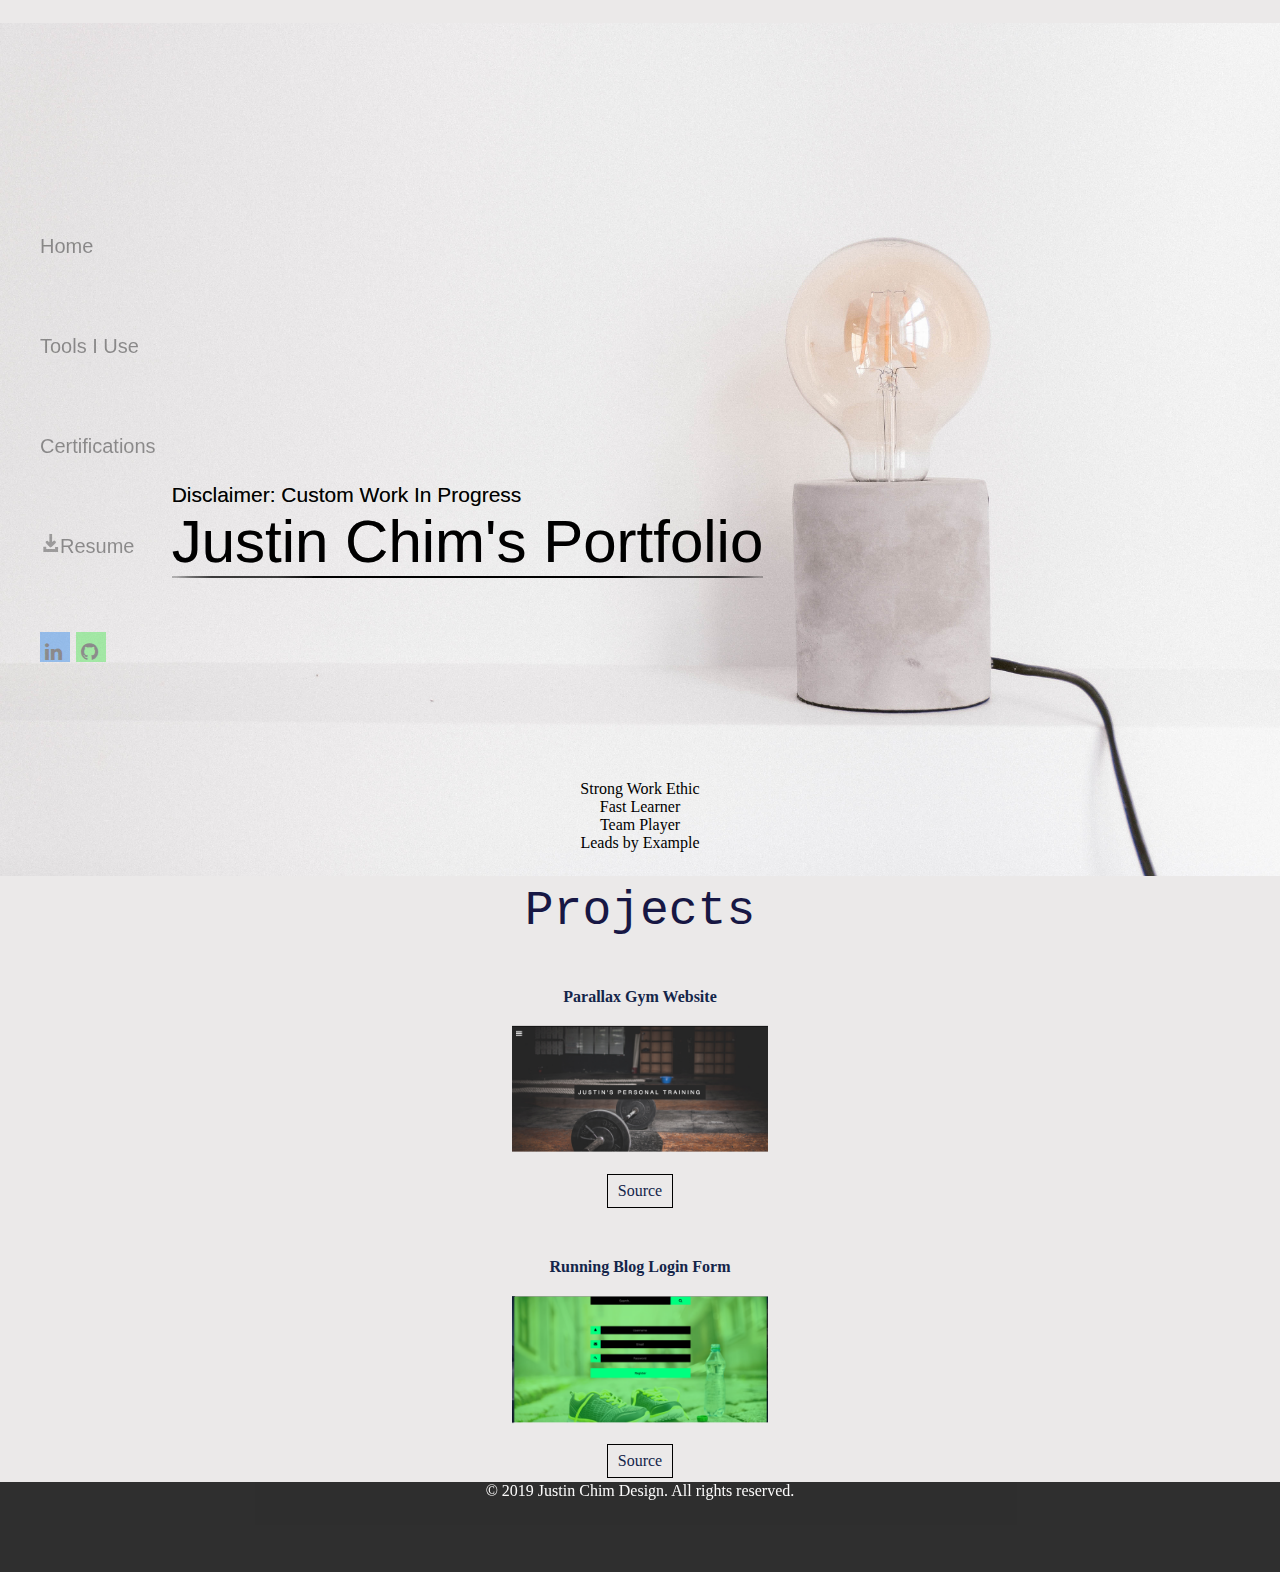
==== index.html @ cca6682b "button change to only source" ====
<!DOCTYPE html>
<html lang="en">
<head>
    <meta charset="UTF-8">
    <meta name="viewport" content="width=device-width, initial-scale=1.0">
    <meta http-equiv="X-UA-Compatible" content="ie=edge">
    <meta name="description" content="Web Developer Portfolio">
    <meta name="keywords" content="HTML,CSS,XML,JavaScript,Web Developer,Justin,Chim,Portfolio">
    <meta name="author" content="Justin Chim">
    <link rel="stylesheet" href="style.css">
    <!-- Font Awesome -->
<link rel="stylesheet" href="https://cdnjs.cloudflare.com/ajax/libs/font-awesome/4.7.0/css/font-awesome.min.css">
    <title>Justin Chim</title>
</head>
<body>
    <div class="main-nav">
      <ul>
         <li><a href="index.html">Home</a></li>
         <li><a href="Tools.html">Tools I Use</a></li>
         <li><a href="Cert.html">Certifications</a></li>
          <li id="resume"><a download href="/justinchim.github.io/JustinChimWebResume.docx">
             <svg id="dl"
             width="20px" height="30px" viewBox="40 -60 110.000000 230.000000">
             <metadata>
            Created by Justin Chim
            </metadata>
            <g transform="translate(0.000000,200.000000) scale(0.100000,-0.100000)"
            fill="#000000">
            <path d="M960 1338 l0 -363 -103 103 c-56 56 -109 102 -117 102 -17 0 -70 -49
            -70 -64 0 -21 314 -326 335 -326 13 0 81 61 183 163 89 89 162 165 162 169 0
            15 -63 78 -78 78 -9 0 -63 -46 -119 -102 l-103 -103 0 353 0 352 -45 0 -45 0
            0 -362z" stroke="#000" stroke-width="120" opacity="0.8"/>
            <path d="M500 575 l0 -135 505 0 505 0 0 130 0 130 -55 0 -55 0 0 -75 0 -75
            -400 0 -400 0 0 80 0 80 -50 0 -50 0 0 -135z" stroke="#000" stroke-width="120" opacity="0.8"/>
            </g>
            </svg>Resume</a></li>
            <li class="icons"><!-- Font Awesome Social Media Icons -->
              <a href="https://www.linkedin.com/in/justin-chim-00366783/" target="_blank" class="fa fa-linkedin"></a>
              <a href="https://github.com/justinchim/" target="_blank" class="fa fa-github"></a>
            </li>
       </ul>
     </div>
      <div class="animated">
            <span>Justin Chim's Portfolio</span>
          </div>
        <div id="cert" class="text2">
        <article>
          <ul>
              <li>Strong Work Ethic</li>
              <li>Fast Learner</li>
              <li>Team Player</li>
              <li>Leads by Example</li>
          </ul>
          </article>
        </div>
        <article>
        <div id="projects">
            <h1>Projects</h1>
            <h4>Parallax Gym Website</h4>
          <a href="../html/parallax.html"><img src="ss1.png" height="20%" width="20%"></a>
          <div class="button"><a href="#">Source</a></div>
          <h4>Running Blog Login Form</h4>
          <a href="../html/login.html"><img src="login.png" height="20%" width="20%"></a>
          <div class="button"><a href="#">Source</a></div>
        </div>
      </article>
    <nav class="navbar">
            <span class="open-slide">
              <a href="#" onclick="openSlideMenu()">
                <svg width="30" height="30">
                    <path d="M0,1 30,1" stroke="#000" stroke-width="2"/>
                    <path d="M0,7 30,7" stroke="#000" stroke-width="2"/>
                    <path d="M0,14 30,14" stroke="#000" stroke-width="2"/>
                    <path d="M0,21 30,21" stroke="#000" stroke-width="2"/>
                </svg>
              </a>
            </span>
              <ul>
            <li id="icons"><!-- Font Awesome Social Media Icons -->
              <a href="https://www.linkedin.com/in/justin-chim-00366783/" target="_blank" class="fa fa-linkedin"></a>
              <a href="https://github.com/justinchim/" target="_blank" class="fa fa-github"></a>
       <!--       <a href="https://www.udemy.com/user/justin-chim/" target="_blank" class="fa fa-udemy"></a> -->
            </li>
            </ul>
      </nav>
          <div id="side-menu" class="side-nav">
            <a href="#" class="btn-close" onclick="closeSlideMenu()">&times;</a>
            <li><a href="#">Home</a></li>
            <li id="resume"><a download href="/justinchim.github.io/JustinChimWebResume.docx">
                <svg id="dl"
                width="20px" height="30px" viewBox="40 -60 110.000000 230.000000">
               <metadata>
               Created by Justin Chim
               </metadata>
               <g transform="translate(0.000000,200.000000) scale(0.100000,-0.100000)"
               fill="#000000">
               <path d="M960 1338 l0 -363 -103 103 c-56 56 -109 102 -117 102 -17 0 -70 -49
               -70 -64 0 -21 314 -326 335 -326 13 0 81 61 183 163 89 89 162 165 162 169 0
               15 -63 78 -78 78 -9 0 -63 -46 -119 -102 l-103 -103 0 353 0 352 -45 0 -45 0
               0 -362z" stroke="#fff" stroke-width="120" opacity="0.8"/>
               <path d="M500 575 l0 -135 505 0 505 0 0 130 0 130 -55 0 -55 0 0 -75 0 -75
               -400 0 -400 0 0 80 0 80 -50 0 -50 0 0 -135z" stroke="#fff" stroke-width="120" opacity="0.8"/>
               </g>
              </svg>
              Resume</a></li>
          </div>
        
          <script>
            function openSlideMenu(){
              document.getElementById('side-menu').style.width = '100%';
              document.getElementById('main').style.marginLeft = '250px';
            }
        
            function closeSlideMenu(){
              document.getElementById('side-menu').style.width = '0';
              document.getElementById('main').style.marginLeft = '0';
            }
          </script>
    <footer class="footer">&copy; 2019 Justin Chim Design. All rights reserved.</footer>
</body>
</html>
---- style.css ----
/* Animations */
.animated{
  font-family: Helvetica;
  display:flex;
  justify-content: center;
  align-items: center;
  flex-direction: row;
  font-size: 375%;
  height: 500px;
  margin: 280px 345px 0 0;
  position: relative;
  animation: ex 3s,moveBg 5s linear infinite;
  -webkit-animation: ex 3s,moveBg 5s linear infinite;
  animation-iteration-count: 1;
  background: url(lightning.jpg) no-repeat 80%;
  background-clip:text;
  -webkit-background-clip: text;
  color:#000;
  }

  @keyframes moveBg {
    0%{
      color:transparent;
      background-position: 0% 50%;
    }
    50%{
      color:transparent;
      background-position: 100% 50%;
    }
    100%{
      color:transparent;
      background-position: 0% 60%;
    }
  }
  @keyframes ex {
  0%{
  opacity:0;
  left:-200px;
  }
  100%{
  left:0px;
  }
}


.animated span::before{
  content:"Disclaimer: Custom Work In Progress";
  font-size: 35%;
  display:block;
}

.animated span::after{
  content:"";
  background-color:#000;
  width:100%;
  height:2px;
  display:block;
  border-radius: 40%;
}



/*** Global ***/

body{
margin:0;
padding:0;
background: /*linear-gradient(
    rgba(0, 0, 0, 0.3),
    rgba(0, 0, 0, 0.3)
  ), */ url(Banner.jpg) no-repeat;
background-size:100%;
height:100vh;
width:100%;
position: relative;
background-attachment:fixed;
background-position: center;
background-color: #ebe9e9;
max-height: 100vh;
}

#projects h4, a{
  margin:50px 0 0 0;
  color: rgb(20, 37, 73);
}

#projects h1{
  text-align: center;
  font-size: 3em;
}

.button a{
  border: solid black 1px;
  height: 2em;
  width: 4em;
  text-decoration: none;
  display:flex;
  justify-content: center;
  align-items: center;
  margin: 4px auto;
  font-size: 1em;
}
.button a:hover{
  background: #000;
  color: #fff;
  transition: 0.5s;
}


.strike {
  text-decoration: line-through;
}

/*** Nav ***/

.text{
color:rgba(11, 23, 131, 0.651);
text-align: center;
width:100%;
}

.text h1 {
  margin:0;
  padding:0;
}

.navbar{
  position:fixed;
  top:0;
  margin:0;
  padding:10px;
  width: 20%;
  height: 20%;
  }
  
.navbar a{
  color:#f2f2f2;
  text-align:center;
  padding:14px 16px;
  text-decoration:none;
  font-size:17px;
  }
  
.navbar ul{
  margin:8px 0 0 0;
  list-style:none;
  }
  
.side-nav{
  height:100%;
  width:0;
  position:fixed;
  z-index:1;
  top:0;
  left:0;
  background-color:#111;
  opacity:0.9;
  overflow-x:hidden;
  padding-top:60px;
  transition:0.5s;
}
  
  
article img{
  margin:0 auto;
  }
  article{
    text-align: center;
  }
  article h1{
    font-family: "Courier New";
    font-size: 2em;
    color: rgb(23, 23, 68);
    font-weight: normal;
  }
  article ul{
    list-style-type: none;
    margin:0;
    padding:0;
  }

  .side-nav a{
    padding:10px 10px 10px 30px;
    text-decoration:none;
    font-size:22px;
    color:#ccc;
    display:block;
    transition:0.3s;
  }
  .side-nav a:hover{
    color:#fff;
  }
  .side-nav .btn-close{
    position:absolute;
    top:0;
    right:22px;
    font-size:36px;
    margin-left:50px;
  }

  .main-nav {
    top:20vh;
    position:fixed;
    z-index: 1;
  }

  #dl{
    background-repeat: no-repeat;
  }

 .main-nav li{
    list-style-type: none;
    line-height: 5;
    font-size: 20px;
    font-family: Helvetica;
  }
.main-nav a{
    text-decoration: none;
    color:#000;
    opacity:0.4;
}
  .main-nav a:hover{
    color:#909090;
    transition: 200ms;
    transition-timing-function: ease-in-out;
    -webkit-transition: 200ms;
    -webkit-transition-timing-function: ease-in-out;

  }
  .main-nav a:active{
    color:#fff;
  }
  
  .text2 h1{
    margin:0;
  }

  /*** Font Awesome ***/

  /* Style all font awesome icons */
.fa {
  width: 20px;
  height: 10px;
  text-decoration: none;
  margin-top: 36px;
}

/* Add a hover effect if you want */
.fa:hover {
  opacity: 0.7;
}

.fa-linkedin {
  background: rgb(24, 122, 235);
  color: white;
  padding:10px 5px;
}

.fa-github {
  background: #37e640;
  color: white;
  padding:10px 5px;
}

/*** Footer ***/
.footer{
  width:100%;
  height:10%;
  bottom:0;
  background:#000;
  color:#fff;
  opacity:0.8;
  overflow: hidden;
  text-align: center;
  }


  @media(max-width:900px){
    #projects{
      margin-top:50vh;
    }

    #projects .text2{
      margin:0;
    }

    .animated{
      font-family: Helvetica;
      display:flex;
      justify-content: center;
      align-items: center;
      flex-direction: row;
      font-size: 43px;
      margin: 205px 250px 0 0;
      position: relative;
      animation: ex 3s,moveBg 5s linear infinite;
      -webkit-animation: ex 3s,moveBg 5s linear infinite;
    }

    #icons{
      top:5vh;
      position:fixed;
      z-index: 1;
      left:0;
      opacity: 0.6;
    }

    .fa {
      width: 20px;
      height: 10px;
      text-decoration: none;
      margin-top: 36px;
    }

    #icons:hover{
      opacity: 1;
    }
    .ex{
      font-size: 22px;
      height: 400px;
       }
  }

  @media(max-width:936px){
    .animated{
      font-family: Helvetica;
      display:flex;
      justify-content: center;
      align-items: center;
      flex-direction: row;
      font-size: 44px;
      margin: 330px 200px 0 0;
      position: relative;
      animation: ex 3s,moveBg 5s linear infinite;
      -webkit-animation: ex 3s,moveBg 5s linear infinite;
    }
  }

  @media(max-width:768px){
    .animated{
      font-family: Helvetica;
      display:flex;
      justify-content: center;
      align-items: center;
      flex-direction: row;
      font-size: 34px;
      margin: 300px 150px 0 0;
      position: relative;
      animation: ex 3s,moveBg 5s linear infinite;
      -webkit-animation: ex 3s,moveBg 5s linear infinite;
    }
  }

  @media(max-width:630px){
    .animated{
      font-family: Helvetica;
      display:flex;
      justify-content: center;
      align-items: center;
      flex-direction: row;
      font-size: 26px;
      margin: 270px 95px 0 0;
      position: relative;
      animation: ex 3s,moveBg 5s linear infinite;
      -webkit-animation: ex 3s,moveBg 5s linear infinite;
    }
  }

  @media(max-width:580px){
    .animated{
      font-family: Helvetica;
      display:flex;
      justify-content: center;
      align-items: center;
      flex-direction: row;
      font-size: 24px;
      margin: 275px 80px 0 0;
      position: relative;
      animation: ex 3s,moveBg 5s linear infinite;
      -webkit-animation: ex 3s,moveBg 5s linear infinite;
    }
  }

  @media(max-width:560px){
    .animated{
      font-family: Helvetica;
      display:flex;
      justify-content: center;
      align-items: center;
      flex-direction: row;
      font-size: 24px;
      margin: 275px 100px 0 0;
      position: relative;
      animation: ex 3s,moveBg 5s linear infinite;
      -webkit-animation: ex 3s,moveBg 5s linear infinite;
    }
  }

  @media(max-width:470px){
    .animated{
      font-family: Helvetica;
      display:flex;
      justify-content: center;
      align-items: center;
      flex-direction: row;
      font-size: 22px;
      margin: 260px 90px 0 0;
      position: relative;
      animation: ex 3s,moveBg 5s linear infinite;
      -webkit-animation: ex 3s,moveBg 5s linear infinite;
    }
  }


  @media(max-width:338px){
    .animated{
      font-family: Helvetica;
      display:flex;
      justify-content: center;
      align-items: center;
      flex-direction: row;
      font-size: 20px;
      margin: 235px 100px 0 0;
      position: relative;
      animation: ex 3s,moveBg 5s linear infinite;
      -webkit-animation: ex 3s,moveBg 5s linear infinite;
    }
  }

  @media(max-width:299px){
    .animated{
      font-family: Helvetica;
      display:flex;
      justify-content: center;
      align-items: center;
      flex-direction: row;
      font-size: 16px;
      margin: 235px 100px 0 0;
      position: relative;
      animation: ex 3s,moveBg 5s linear infinite;
      -webkit-animation: ex 3s,moveBg 5s linear infinite;
    }
  }

  @media(max-width:260px){
    .animated{
      font-family: Helvetica;
      display:flex;
      justify-content: center;
      align-items: center;
      flex-direction: row;
      font-size: 12px;
      margin: 235px 80px 0 0;
      position: relative;
      animation: ex 3s,moveBg 5s linear infinite;
      -webkit-animation: ex 3s,moveBg 5s linear infinite;
    }
  }

  @media(max-width:260px){
    .animated{
      font-family: Helvetica;
      display:flex;
      justify-content: center;
      align-items: center;
      flex-direction: row;
      font-size: 12px;
      margin: 235px 80px 0 0;
      position: relative;
      animation: ex 3s,moveBg 5s linear infinite;
      -webkit-animation: ex 3s,moveBg 5s linear infinite;
    }
  }

  @media(max-width:260px){
    .animated{
      font-family: Helvetica;
      display:flex;
      justify-content: center;
      align-items: center;
      flex-direction: row;
      font-size: 12px;
      margin: 235px 80px 0 0;
      position: relative;
      animation: ex 3s,moveBg 5s linear infinite;
      -webkit-animation: ex 3s,moveBg 5s linear infinite;
    }
  }
  @media(max-width:230px){
    .animated{
      font-family: Helvetica;
      display:flex;
      justify-content: center;
      align-items: center;
      flex-direction: row;
      font-size: 12px;
      margin: 270px 70px 0 0;
      position: relative;
      animation: ex 3s,moveBg 5s linear infinite;
      -webkit-animation: ex 3s,moveBg 5s linear infinite;
    }
  }
  @media(max-width:568px){
    .main-nav{display:none}

    body{

    }

    #projects{
      margin-top:50vh;
    }
    #projects .text2{
      margin:0;
    }

    .animated{
      display:none;
    }

    #icons{
      top:5vh;
      position:fixed;
      z-index: 1;
      left:0;
      opacity: 0.6;
    }

    .fa {
      width: 10px;
      height: 5px;
      text-decoration: none;
      margin-top: 36px;
    }

    #icons:hover{
      opacity: 1;
    }

  }

    
  @media(min-width:568px){
    .navbar{display:none}

 
  }
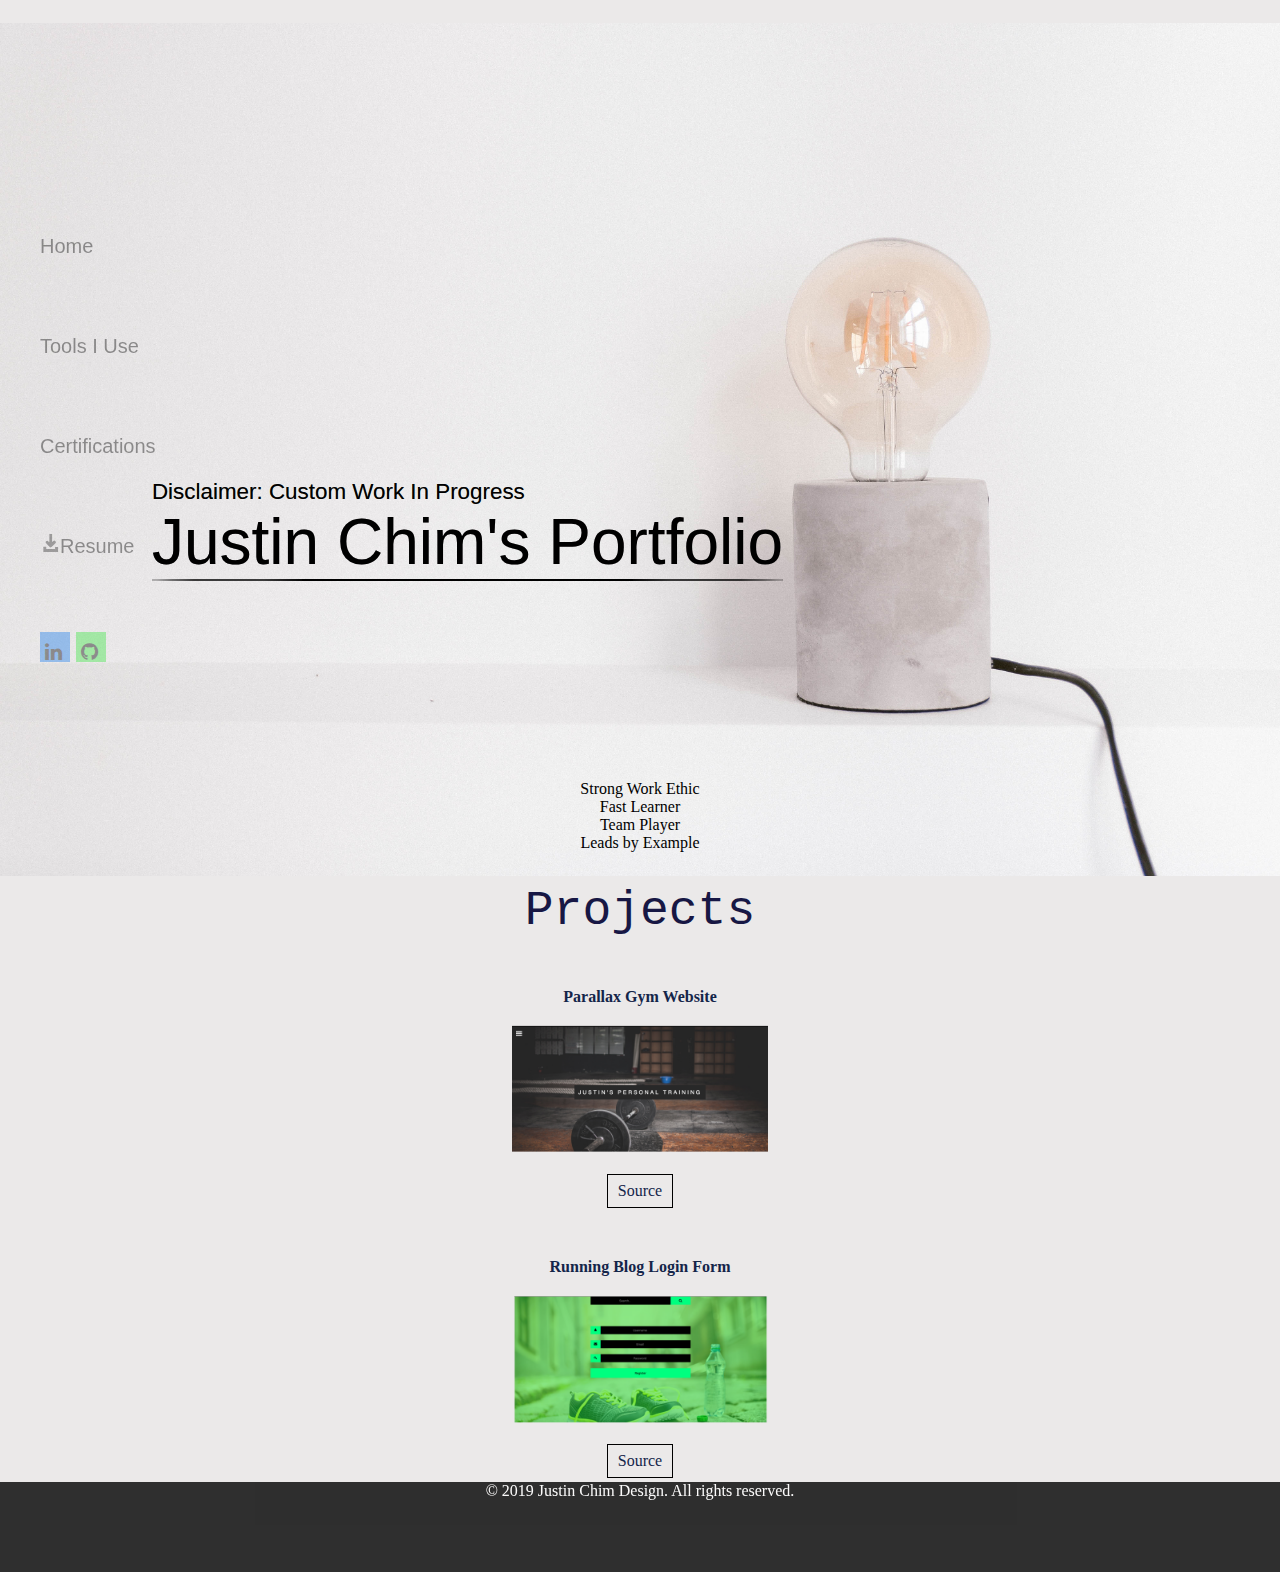
==== commit 6ea15e19: "added wp cert" ====
--- a/index.html
+++ b/index.html
@@ -57,10 +57,10 @@
         <div id="projects">
             <h1>Projects</h1>
             <h4>Parallax Gym Website</h4>
-          <a href="../html/parallax.html"><img src="ss1.png" height="20%" width="20%"></a>
+          <a href="../html/parallax.html"><img src="ss1.png" class="zoom" height="20%" width="20%"></a>
           <div class="button"><a href="#">Source</a></div>
           <h4>Running Blog Login Form</h4>
-          <a href="../html/login.html"><img src="login.png" height="20%" width="20%"></a>
+          <a href="../html/login.html"><img src="login.png" class="zoom" height="20%" width="20%"></a>
           <div class="button"><a href="#">Source</a></div>
         </div>
       </article>
--- a/style.css
+++ b/style.css
@@ -5,7 +5,7 @@
   justify-content: center;
   align-items: center;
   flex-direction: row;
-  font-size: 375%;
+  font-size: 5vw;
   height: 500px;
   margin: 280px 345px 0 0;
   position: relative;
@@ -76,7 +76,7 @@
 background-attachment:fixed;
 background-position: center;
 background-color: #ebe9e9;
-max-height: 100vh;
+scroll-behavior: smooth;
 }
 
 #projects h4, a{
@@ -109,6 +109,18 @@
 
 .strike {
   text-decoration: line-through;
+}
+
+.zoom {
+  transition: transform .5s;
+  width: 20%;
+  height: 20%;
+  margin: 0 auto;
+}
+.zoom:hover {
+  -ms-transform: scale(1.2); /* IE 9 */
+  -webkit-transform: scale(1.2); /* Safari 3-8 */
+  transform: scale(1.2); 
 }
 
 /*** Nav ***/
@@ -321,7 +333,7 @@
        }
   }
 
-  @media(max-width:936px){
+  /*@media(max-width:936px){
     .animated{
       font-family: Helvetica;
       display:flex;
@@ -335,7 +347,7 @@
       -webkit-animation: ex 3s,moveBg 5s linear infinite;
     }
   }
-
+*/
   @media(max-width:768px){
     .animated{
       font-family: Helvetica;
@@ -343,14 +355,14 @@
       justify-content: center;
       align-items: center;
       flex-direction: row;
-      font-size: 34px;
-      margin: 300px 150px 0 0;
-      position: relative;
-      animation: ex 3s,moveBg 5s linear infinite;
-      -webkit-animation: ex 3s,moveBg 5s linear infinite;
-    }
-  }
-
+      font-size: 32px;
+      margin: 180px 150px 0 0;
+      position: relative;
+      animation: ex 3s,moveBg 5s linear infinite;
+      -webkit-animation: ex 3s,moveBg 5s linear infinite;
+    }
+  }
+/*
   @media(max-width:630px){
     .animated{
       font-family: Helvetica;
@@ -395,7 +407,7 @@
       -webkit-animation: ex 3s,moveBg 5s linear infinite;
     }
   }
-
+/*
   @media(max-width:470px){
     .animated{
       font-family: Helvetica;
@@ -500,6 +512,7 @@
       -webkit-animation: ex 3s,moveBg 5s linear infinite;
     }
   }
+*/
   @media(max-width:568px){
     .main-nav{display:none}
 
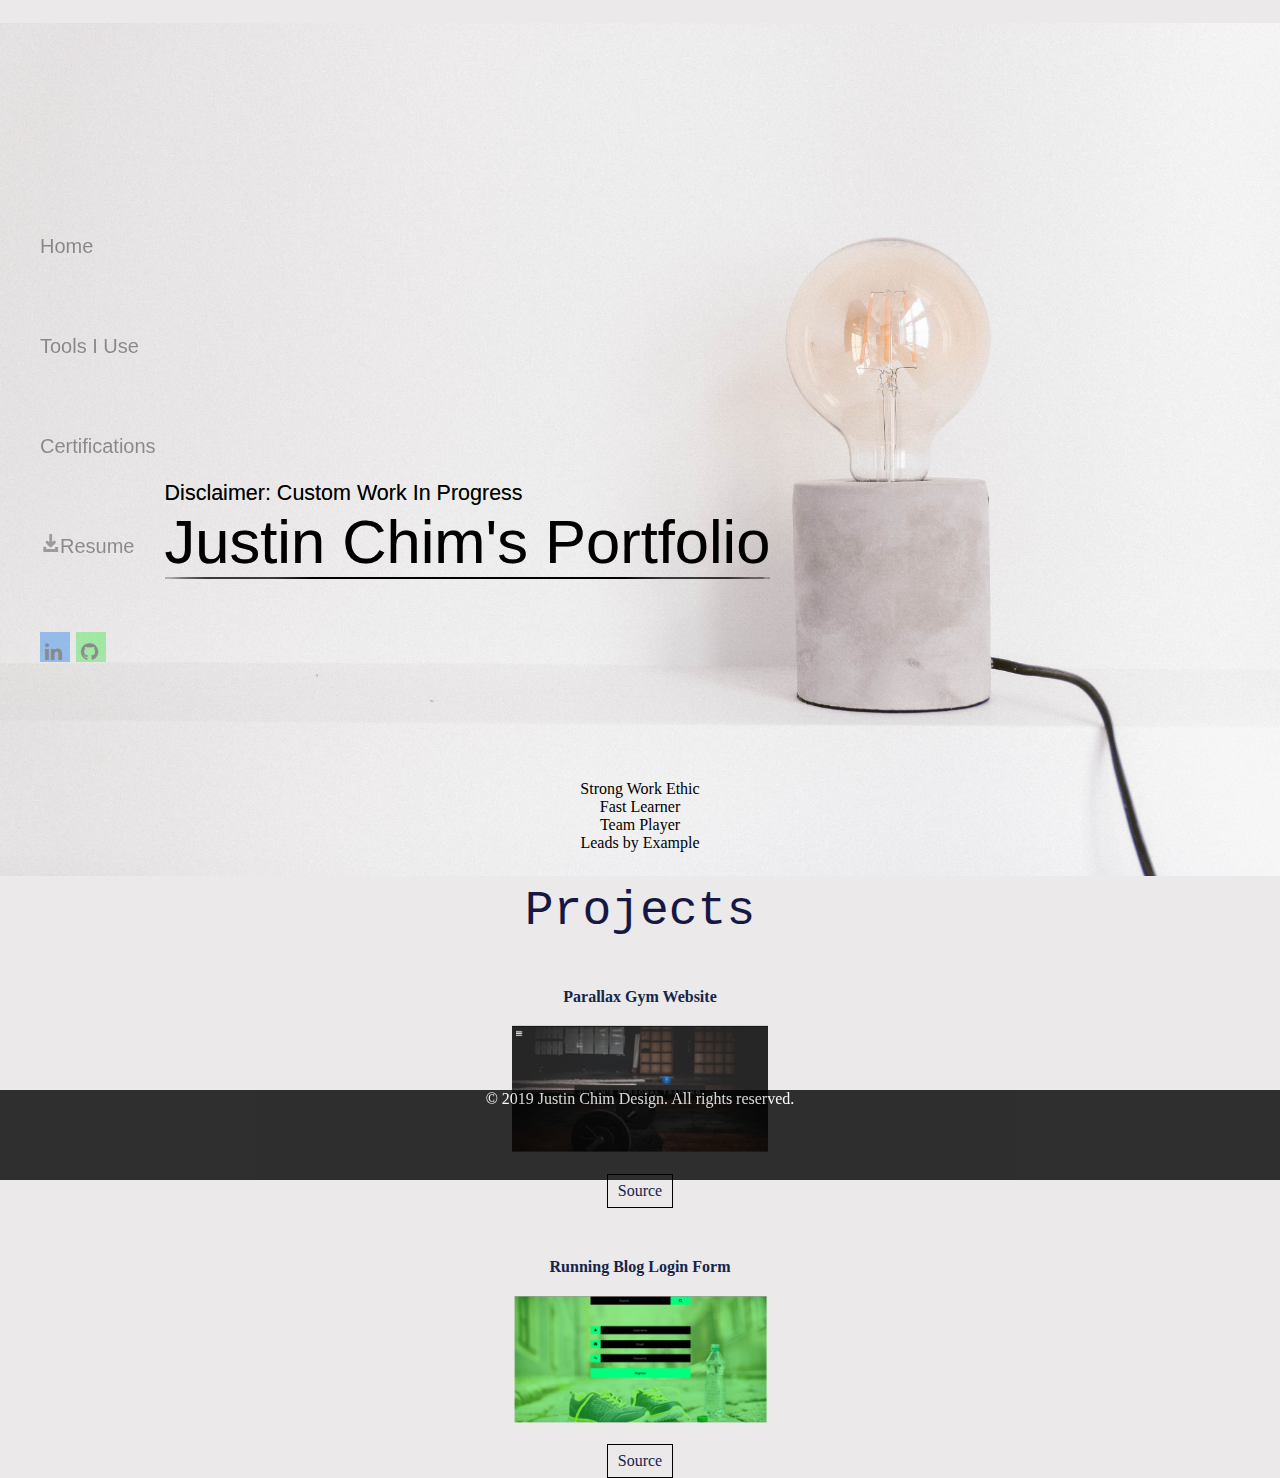
==== commit 6ece7e32: "added introJS cert" ====
--- a/index.html
+++ b/index.html
@@ -46,10 +46,10 @@
         <div id="cert" class="text2">
         <article>
           <ul>
-              <li>Strong Work Ethic</li>
-              <li>Fast Learner</li>
-              <li>Team Player</li>
-              <li>Leads by Example</li>
+              <li class="perks">Strong Work Ethic</li>
+              <li class="perks">Fast Learner</li>
+              <li class="perks">Team Player</li>
+              <li class="perks">Leads by Example</li>
           </ul>
           </article>
         </div>
--- a/style.css
+++ b/style.css
@@ -1,11 +1,11 @@
 /* Animations */
 .animated{
-  font-family: Helvetica;
+  font-family: Helvetica, Arial, sans-serif;
   display:flex;
   justify-content: center;
   align-items: center;
   flex-direction: row;
-  font-size: 5vw;
+  font-size: 4.8vw;
   height: 500px;
   margin: 280px 345px 0 0;
   position: relative;
@@ -18,6 +18,22 @@
   color:#000;
   }
 
+  .perk{
+    font-family: Helvetica, Arial, sans-serif;
+    display:flex;
+    justify-content: center;
+    align-items: center;
+    flex-direction: row;
+    font-size: 2vw;
+    height: 500px;
+    margin: 280px 345px 0 0;
+    position: relative;
+    animation: perk 3s;
+    -webkit-animation: ex 3s;
+    animation-iteration-count: 1;
+    color:#000;
+    }
+
   @keyframes moveBg {
     0%{
       color:transparent;
@@ -33,6 +49,16 @@
     }
   }
   @keyframes ex {
+  0%{
+  opacity:0;
+  left:-200px;
+  }
+  100%{
+  left:0px;
+  }
+}
+
+@keyframes perk {
   0%{
   opacity:0;
   left:-200px;
@@ -278,12 +304,14 @@
 .footer{
   width:100%;
   height:10%;
-  bottom:0;
+  float:bottom;
   background:#000;
   color:#fff;
   opacity:0.8;
   overflow: hidden;
   text-align: center;
+  position: absolute;
+  bottom:0;
   }
 
 
@@ -515,6 +543,7 @@
 */
   @media(max-width:568px){
     .main-nav{display:none}
+    .perks{display:none}
 
     body{
 
@@ -549,7 +578,6 @@
     #icons:hover{
       opacity: 1;
     }
-
   }
 
     
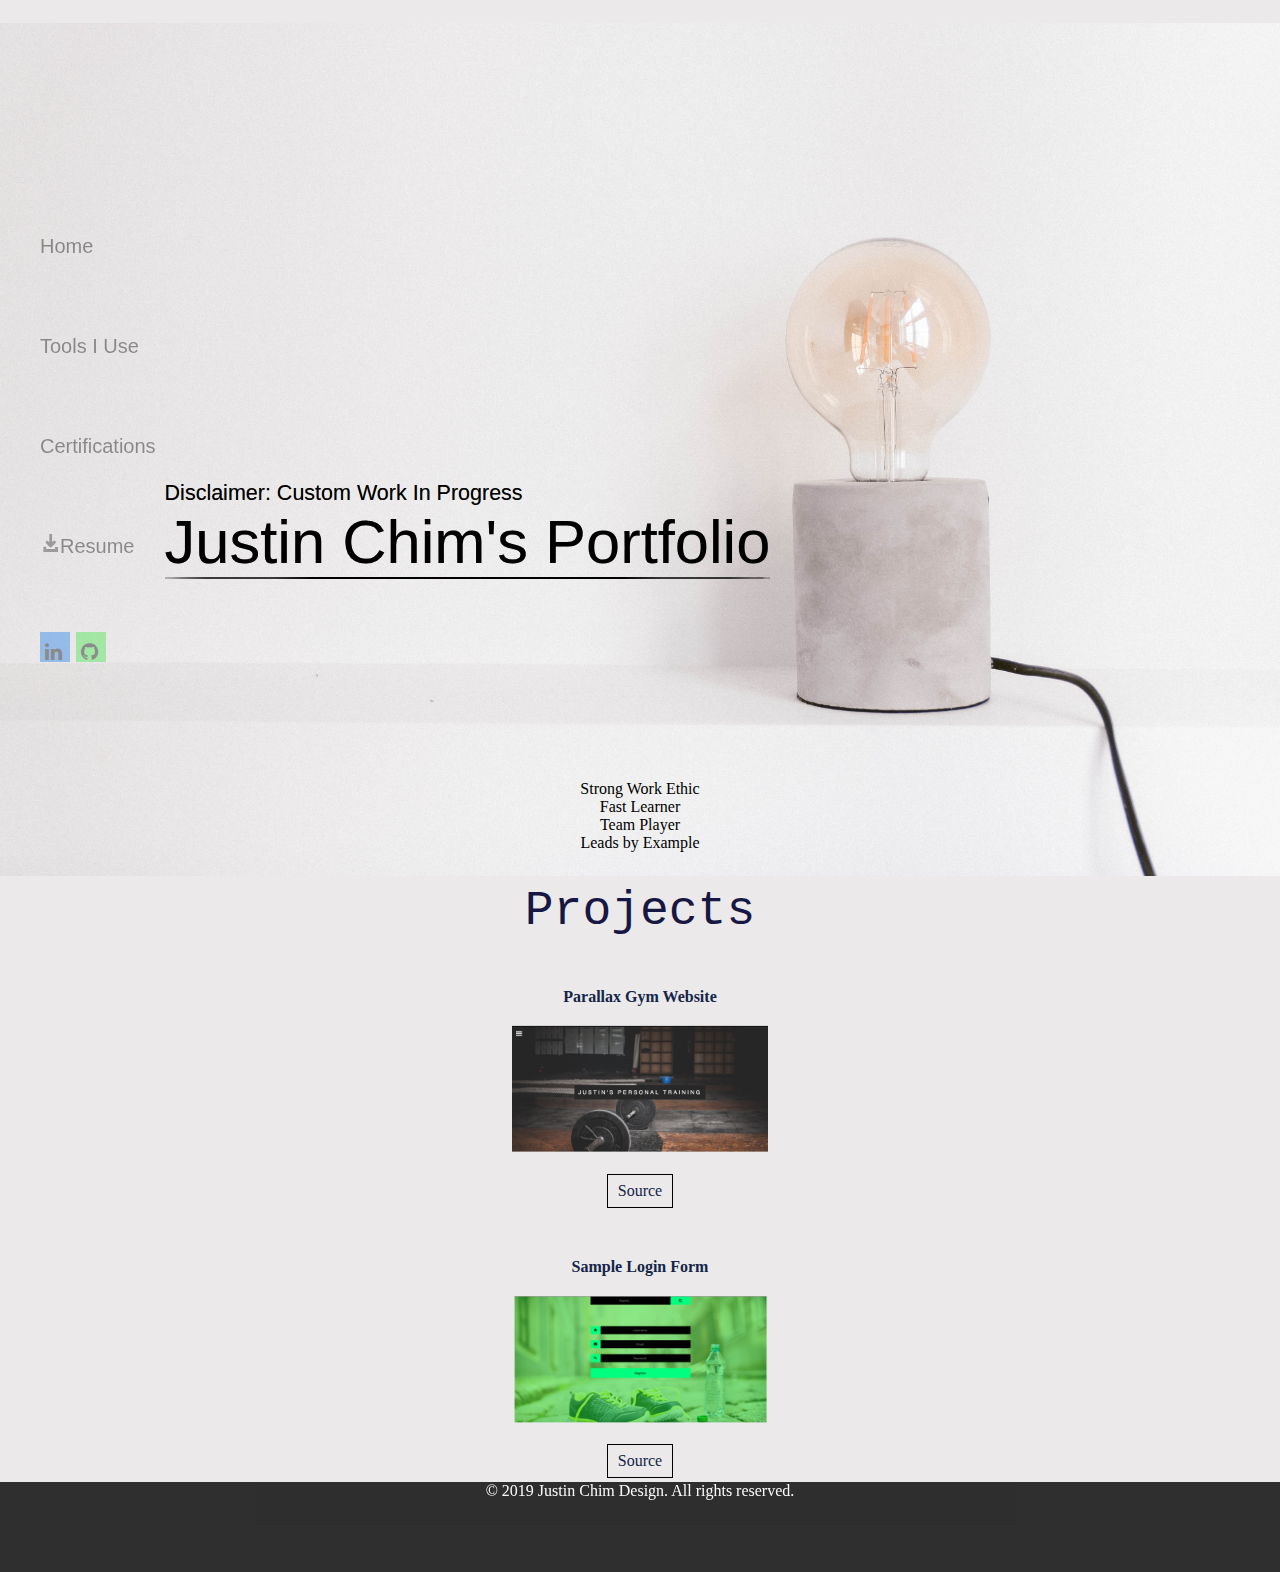
==== commit 40b80157: "cert add, footer fix" ====
--- a/index.html
+++ b/index.html
@@ -58,10 +58,10 @@
             <h1>Projects</h1>
             <h4>Parallax Gym Website</h4>
           <a href="../html/parallax.html"><img src="ss1.png" class="zoom" height="20%" width="20%"></a>
-          <div class="button"><a href="#">Source</a></div>
-          <h4>Running Blog Login Form</h4>
+          <div class="button"><a href="https://codepen.io/justinchim/pen/RdjoRr">Source</a></div>
+          <h4>Sample Login Form</h4>
           <a href="../html/login.html"><img src="login.png" class="zoom" height="20%" width="20%"></a>
-          <div class="button"><a href="#">Source</a></div>
+          <div class="button"><a href="https://codepen.io/justinchim/pen/QoOKJp">Source</a></div>
         </div>
       </article>
     <nav class="navbar">
--- a/style.css
+++ b/style.css
@@ -304,16 +304,13 @@
 .footer{
   width:100%;
   height:10%;
-  float:bottom;
   background:#000;
   color:#fff;
   opacity:0.8;
   overflow: hidden;
   text-align: center;
-  position: absolute;
   bottom:0;
   }
-
 
   @media(max-width:900px){
     #projects{
@@ -578,6 +575,10 @@
     #icons:hover{
       opacity: 1;
     }
+
+    .footer{
+      position: absolute;
+    }
   }
 
     
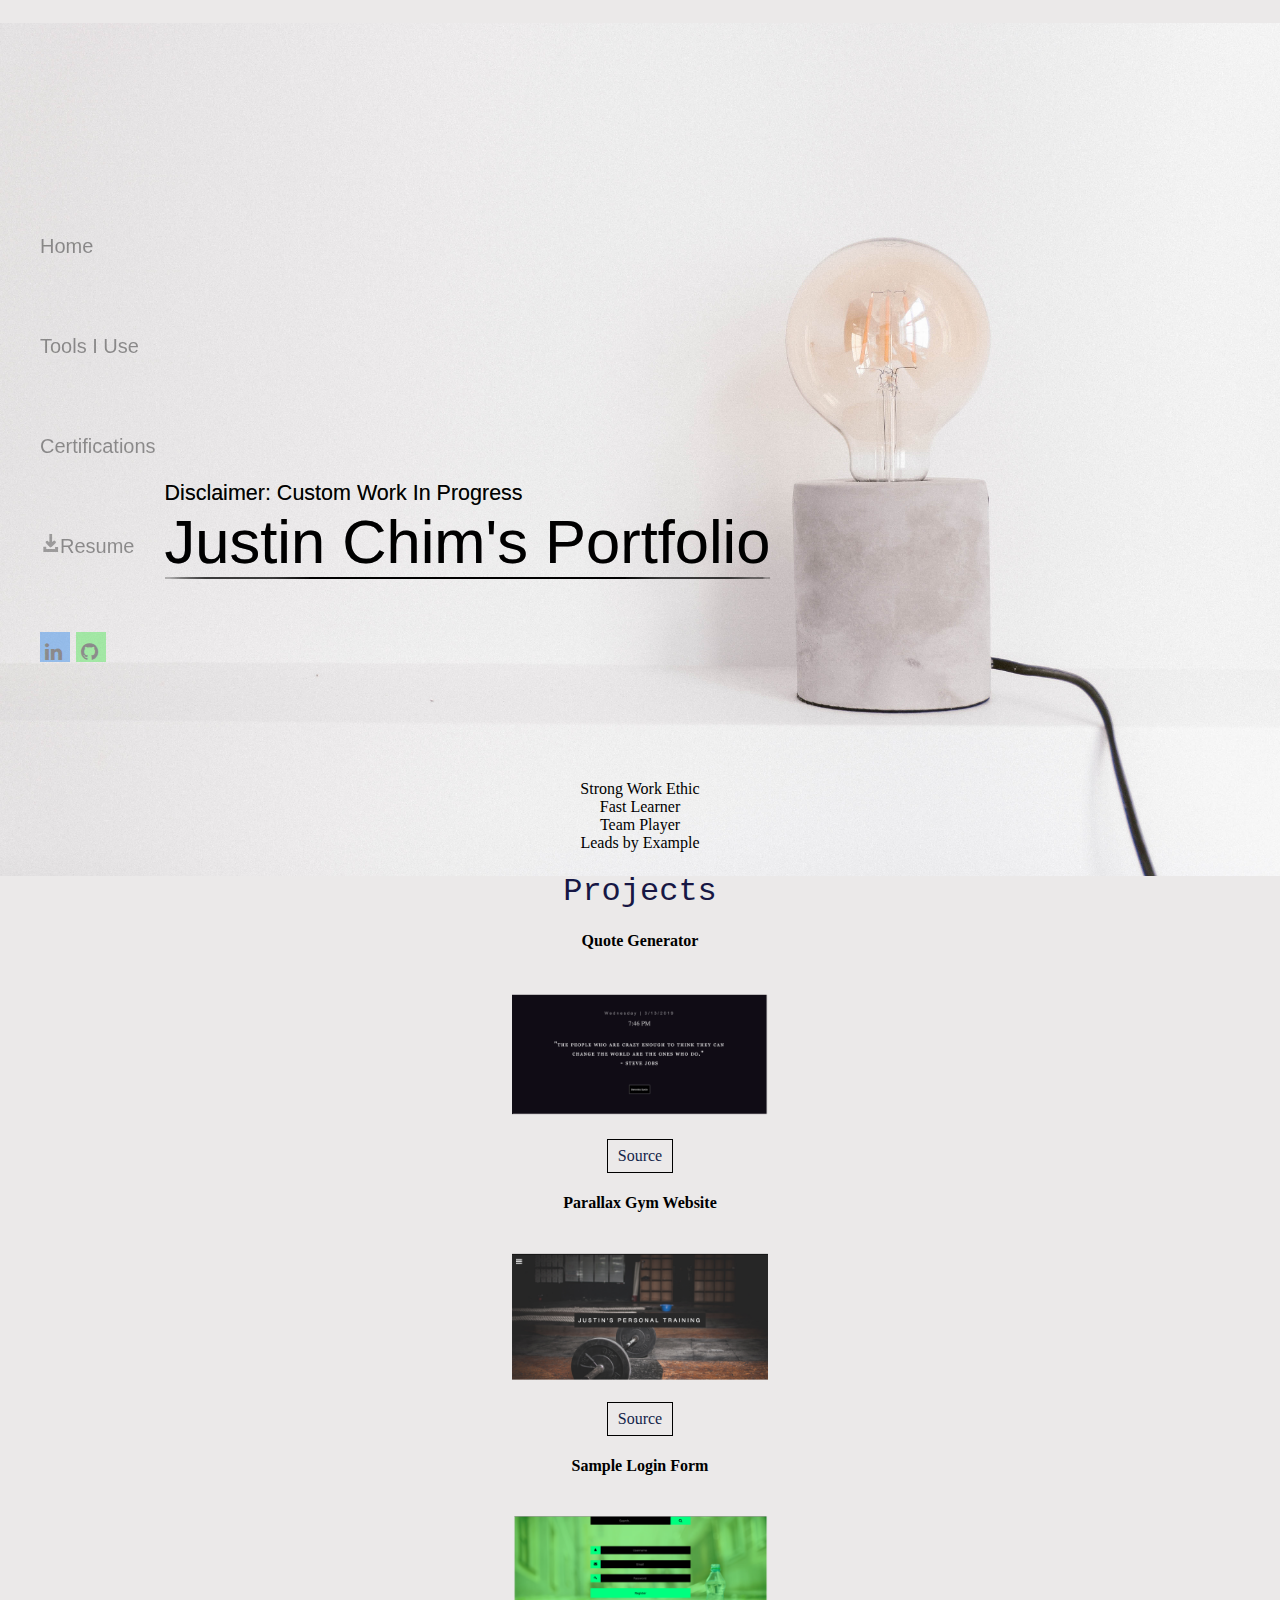
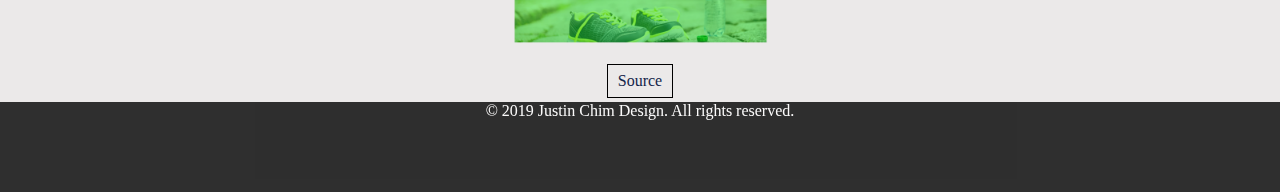
==== commit 8bfbe2e2: "added quote gen" ====
--- a/index.html
+++ b/index.html
@@ -54,11 +54,15 @@
           </article>
         </div>
         <article>
-        <div id="projects">
             <h1>Projects</h1>
+            <h4>Quote Generator</h4>
+          <a href="quote.html"><img src="quote.png" class="zoom" height="20%" width="20%"></a>
+          <div class="button"><a href="https://codepen.io/justinchim/pen/BbJGXG">Source</a></div>
             <h4>Parallax Gym Website</h4>
+        <div class="container">
           <a href="../html/parallax.html"><img src="ss1.png" class="zoom" height="20%" width="20%"></a>
           <div class="button"><a href="https://codepen.io/justinchim/pen/RdjoRr">Source</a></div>
+        </div><div class="container">
           <h4>Sample Login Form</h4>
           <a href="../html/login.html"><img src="login.png" class="zoom" height="20%" width="20%"></a>
           <div class="button"><a href="https://codepen.io/justinchim/pen/QoOKJp">Source</a></div>
@@ -83,6 +87,20 @@
             </li>
             </ul>
       </nav>
+        </div>
+       <!--
+        <div style="padding:200px">
+          <h2>Overlay with Text</h2>
+          <button onmouseover="on()">Turn on overlay effect</button>
+        </div>
+        <script>
+        function on() {onmouseout=""
+          document.getElementById("overlay").style.display = "block";
+        }
+        function off() {
+          document.getElementById("overlay").style.display = "none";
+        }
+        </script> -->
           <div id="side-menu" class="side-nav">
             <a href="#" class="btn-close" onclick="closeSlideMenu()">&times;</a>
             <li><a href="#">Home</a></li>
@@ -104,7 +122,29 @@
               </svg>
               Resume</a></li>
           </div>
-        
+         <!-- SVG SCROLL <svg id="mySVG">
+              <path fill="none" stroke="red" stroke-width="5" id="triangle" d="M150 0 L75 200 L225 200 Z" />
+              Sorry, your browser does not support inline SVG.
+            </svg>
+          <script>
+          // Get the id of the <path> element and the length of <path>
+          var triangle = document.getElementById("triangle");
+          var length = triangle.getTotalLength();
+          // The start position of the drawing
+          triangle.style.strokeDasharray = length;
+          // Hide the triangle by offsetting dash. Remove this line to show the triangle before scroll draw
+          triangle.style.strokeDashoffset = length;
+          // Find scroll percentage on scroll (using cross-browser properties), and offset dash same amount as percentage scrolled
+          window.addEventListener("scroll", myFunction);
+          function myFunction() {
+          var scrollpercent = (document.body.scrollTop + document.documentElement.scrollTop) / (document.documentElement.scrollHeight - document.documentElement.clientHeight);
+            var draw = length * scrollpercent;
+            
+            // Reverse the drawing (when scrolling upwards)
+            triangle.style.strokeDashoffset = length - draw;
+          }
+          </script>
+        -->
           <script>
             function openSlideMenu(){
               document.getElementById('side-menu').style.width = '100%';
--- a/style.css
+++ b/style.css
@@ -142,11 +142,15 @@
   width: 20%;
   height: 20%;
   margin: 0 auto;
+  )
 }
 .zoom:hover {
   -ms-transform: scale(1.2); /* IE 9 */
   -webkit-transform: scale(1.2); /* Safari 3-8 */
   transform: scale(1.2); 
+}
+
+.container{
 }
 
 /*** Nav ***/
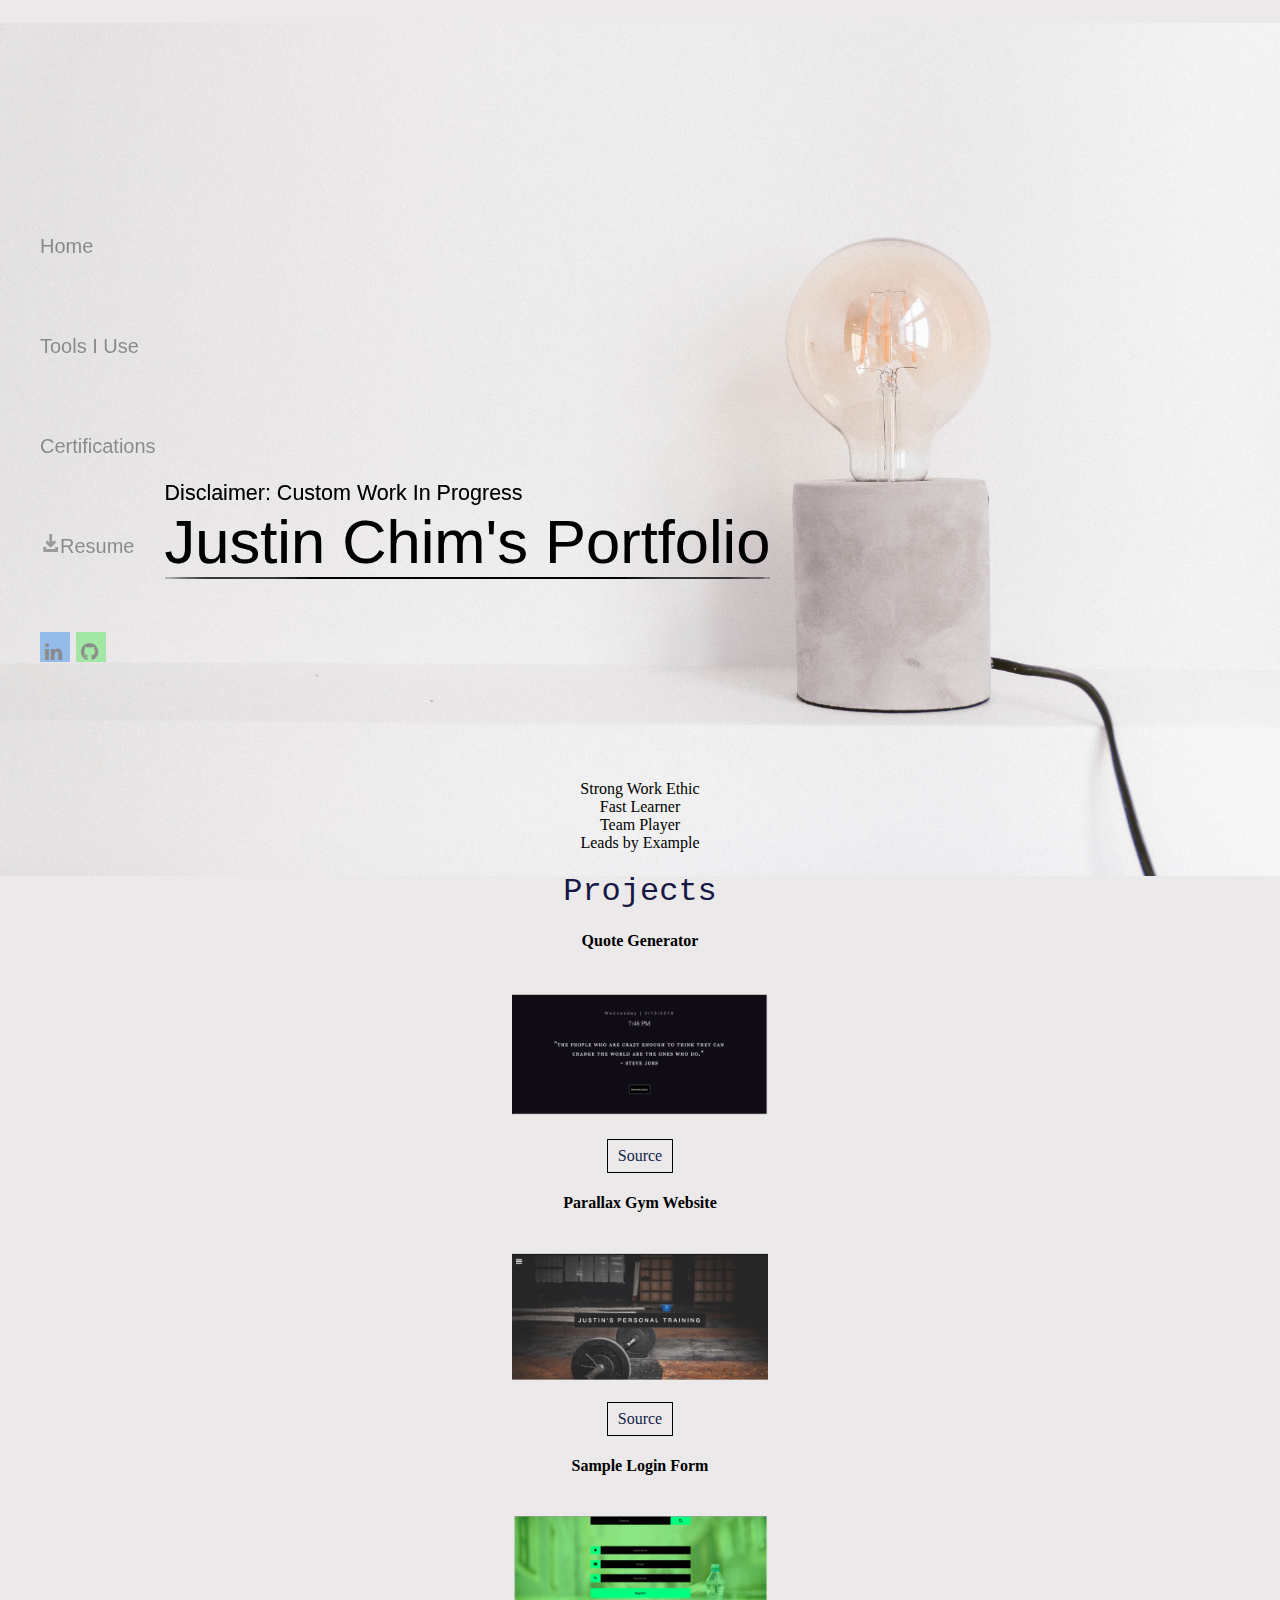
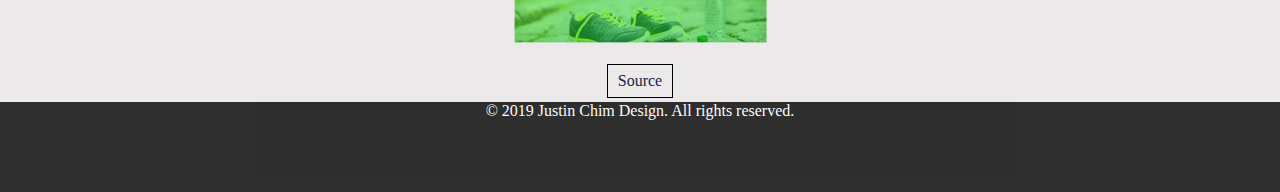
==== commit 6521320c: "added glow for img" ====
--- a/index.html
+++ b/index.html
@@ -13,6 +13,7 @@
     <title>Justin Chim</title>
 </head>
 <body>
+    <span class="glow">o</span>
     <div class="main-nav">
       <ul>
          <li><a href="index.html">Home</a></li>
--- a/style.css
+++ b/style.css
@@ -84,7 +84,26 @@
   border-radius: 40%;
 }
 
-
+.glow{
+  position: fixed;
+  margin-left:63vw;
+  top: 0;
+  font-size: 20em;
+  color: rgba(255, 255, 255, 0);
+  text-align: center;
+  -webkit-animation: glow 1s ease-in-out infinite alternate;
+  -moz-animation: glow 1s ease-in-out infinite alternate;
+  animation: glow 1s ease-in-out infinite alternate;
+}
+
+@-webkit-keyframes glow {
+  from {
+    text-shadow: 0 0 10px rgba(255, 255, 255, 0), 0 0 20px rgba(255, 255, 255, 0), 0 0 30px #ecdb3b, 0 0 40px #ecdb3b, 0 0 50px #ecdb3b, 0 0 60px #ecdb3b, 0 0 80px #ecdb3b;
+  }
+  to {
+    text-shadow: 0 0 20px rgba(255, 255, 255, 0), 0 0 30px #fbff00, 0 0 40px #fbff00, 0 0 50px #fbff00, 0 0 60px #fbff00, 0 0 70px #fbff00, 0 0 90px #fbff00;
+  }
+}
 
 /*** Global ***/
 
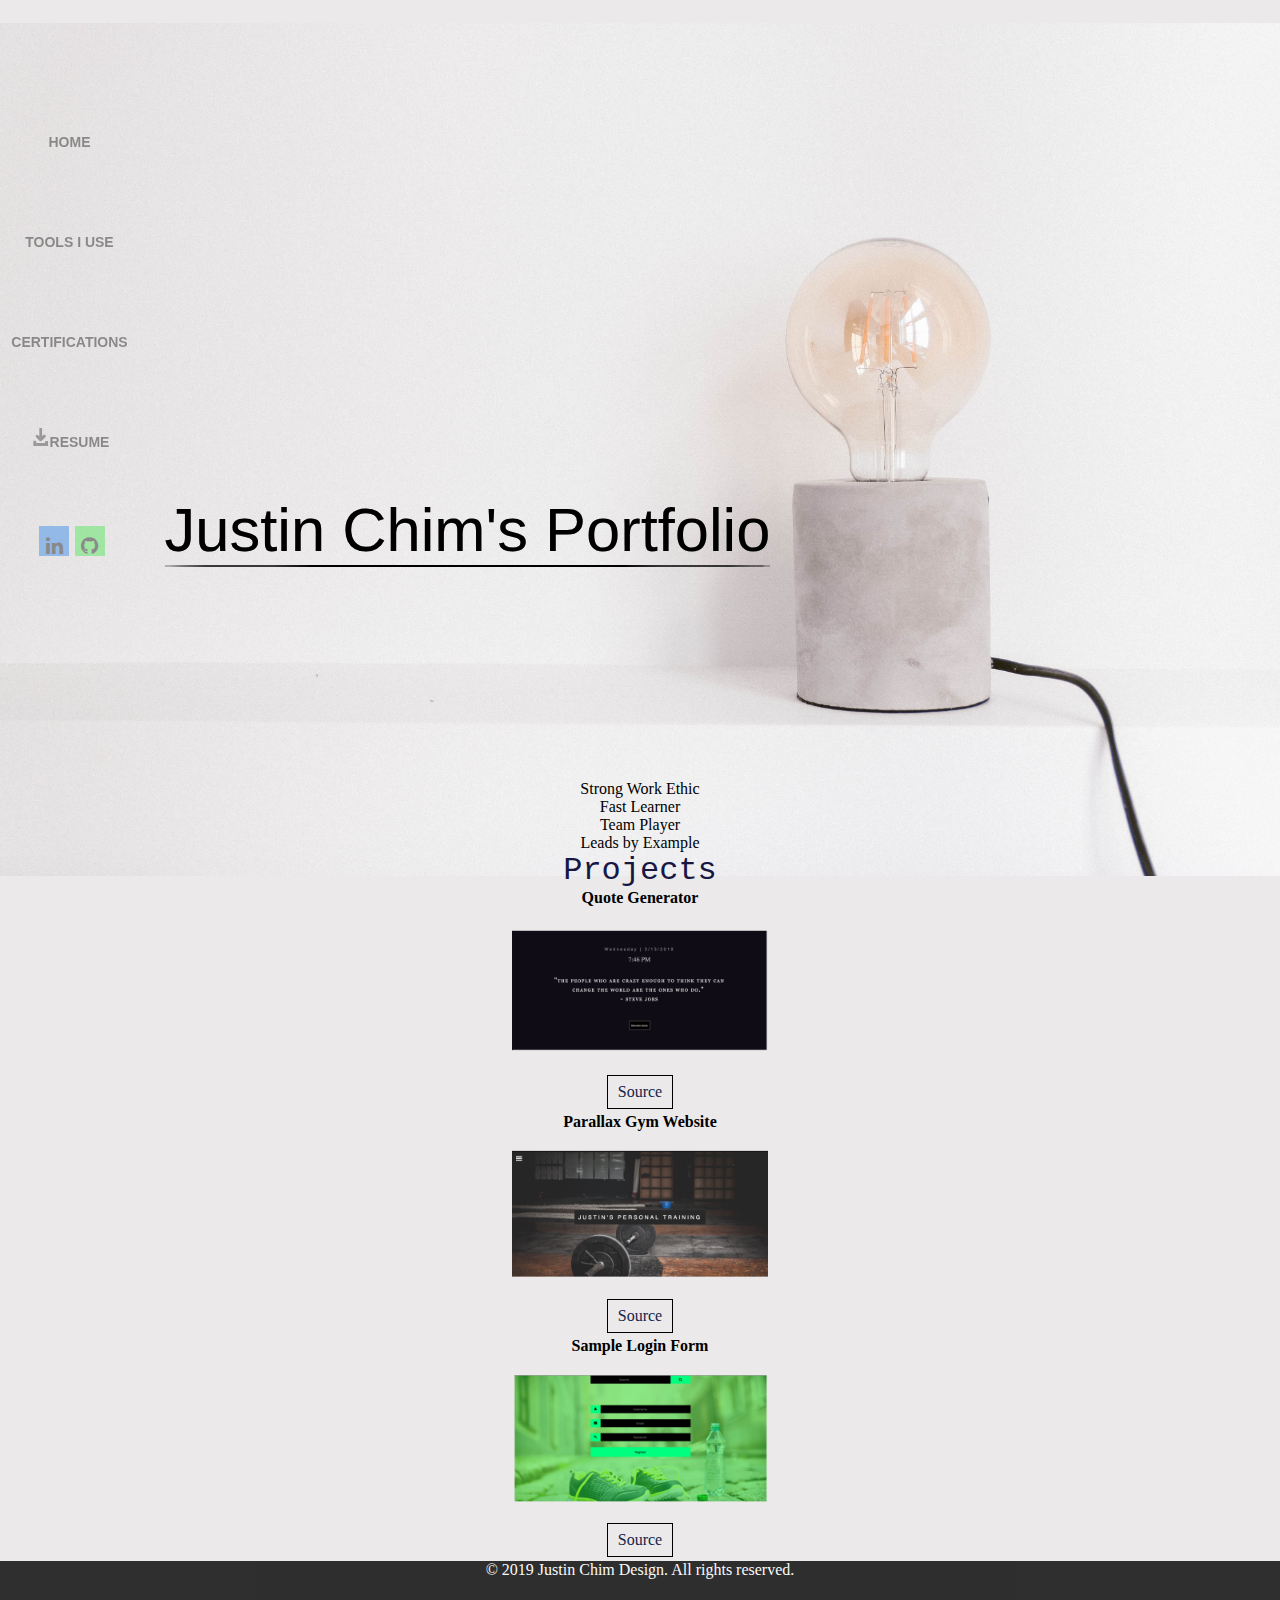
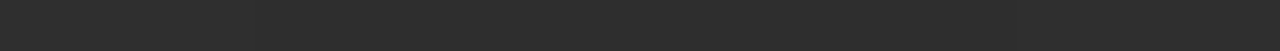
==== commit d251fdfa: "added css pseudo to nav" ====
--- a/index.html
+++ b/index.html
@@ -16,10 +16,10 @@
     <span class="glow">o</span>
     <div class="main-nav">
       <ul>
-         <li><a href="index.html">Home</a></li>
-         <li><a href="Tools.html">Tools I Use</a></li>
-         <li><a href="Cert.html">Certifications</a></li>
-          <li id="resume"><a download href="/justinchim.github.io/JustinChimWebResume.docx">
+         <li><a class="nav-link nav-link-all" href="index.html">Home</a></li>
+         <li><a class="nav-link nav-link-all" href="Tools.html">Tools I Use</a></li>
+         <li><a class="nav-link nav-link-all" href="Cert.html">Certifications</a></li>
+          <li id="resume"><a class="nav-link nav-link-all" download href="/justinchim.github.io/JustinChimWebResume.docx">
              <svg id="dl"
              width="20px" height="30px" viewBox="40 -60 110.000000 230.000000">
              <metadata>
--- a/style.css
+++ b/style.css
@@ -68,13 +68,6 @@
   }
 }
 
-
-.animated span::before{
-  content:"Disclaimer: Custom Work In Progress";
-  font-size: 35%;
-  display:block;
-}
-
 .animated span::after{
   content:"";
   background-color:#000;
@@ -86,26 +79,27 @@
 
 .glow{
   position: fixed;
-  margin-left:63vw;
-  top: 0;
-  font-size: 20em;
+  margin-left:63.25vw;
+  top:0;
+  font-size: 19.5em;
   color: rgba(255, 255, 255, 0);
   text-align: center;
-  -webkit-animation: glow 1s ease-in-out infinite alternate;
-  -moz-animation: glow 1s ease-in-out infinite alternate;
-  animation: glow 1s ease-in-out infinite alternate;
+  -webkit-animation: glow 1.5s ease-in-out infinite alternate;
+  -moz-animation: glow 1.5s ease-in-out infinite alternate;
+  animation: glow 1.5s ease-in-out infinite alternate;
 }
 
 @-webkit-keyframes glow {
   from {
-    text-shadow: 0 0 10px rgba(255, 255, 255, 0), 0 0 20px rgba(255, 255, 255, 0), 0 0 30px #ecdb3b, 0 0 40px #ecdb3b, 0 0 50px #ecdb3b, 0 0 60px #ecdb3b, 0 0 80px #ecdb3b;
-  }
-  to {
-    text-shadow: 0 0 20px rgba(255, 255, 255, 0), 0 0 30px #fbff00, 0 0 40px #fbff00, 0 0 50px #fbff00, 0 0 60px #fbff00, 0 0 70px #fbff00, 0 0 90px #fbff00;
+    text-shadow: 0 0 50px #ecdb3b, 0 0 60px #ecdb3b, 0 0 120px #ecdb3b;
   }
 }
 
 /*** Global ***/
+*{
+  margin:0;
+  padding:0;
+}
 
 body{
 margin:0;
@@ -161,7 +155,6 @@
   width: 20%;
   height: 20%;
   margin: 0 auto;
-  )
 }
 .zoom:hover {
   -ms-transform: scale(1.2); /* IE 9 */
@@ -260,13 +253,13 @@
   }
 
   .main-nav {
-    top:20vh;
+    top:0;
     position:fixed;
     z-index: 1;
-  }
-
-  #dl{
-    background-repeat: no-repeat;
+    width: 9em;
+    height: 100%;
+    text-align: center;
+    padding-top:10vh;
   }
 
  .main-nav li{
@@ -291,7 +284,35 @@
   .main-nav a:active{
     color:#fff;
   }
-  
+ 
+  .nav-link{
+    font-weight: bold;
+    font-size: 0.7em;
+    text-transform: uppercase;
+  }
+
+  .nav-link::after {
+    transition: 300ms;
+    content: "";
+    position: relative;
+    border-right: 5px solid black;
+  }
+
+
+.nav-link-all::after {
+  height: 0;
+  width: 0;
+  opacity: 0;
+}
+
+.nav-link-all:hover::after {
+  height: 2em;
+  width: 4vh;
+  opacity: 1;
+  margin: 0.3em;
+}
+
+
   .text2 h1{
     margin:0;
   }
@@ -396,6 +417,29 @@
     }
   }
 */
+
+@media (max-width: 1189px){
+  .glow{
+    position: fixed;
+    margin-left:62.5vw;
+    top:0.05em;
+    font-size: 19.25em;
+  }
+}
+
+@media (max-height: 600px){
+  .glow{display:none}
+}
+
+@media (max-width: 1004px){
+  .glow{
+    position: fixed;
+    margin-left:61.5vw;
+    top:0.1em;
+    font-size: 19.25em;
+  }
+}
+
   @media(max-width:768px){
     .animated{
       font-family: Helvetica;
@@ -408,6 +452,12 @@
       position: relative;
       animation: ex 3s,moveBg 5s linear infinite;
       -webkit-animation: ex 3s,moveBg 5s linear infinite;
+    }
+    .glow{
+      position: fixed;
+      margin-left:62vw;
+      top:0.57em;
+      font-size: 13em;
     }
   }
 /*
@@ -564,6 +614,7 @@
   @media(max-width:568px){
     .main-nav{display:none}
     .perks{display:none}
+    .glow{display:none}
 
     body{
 
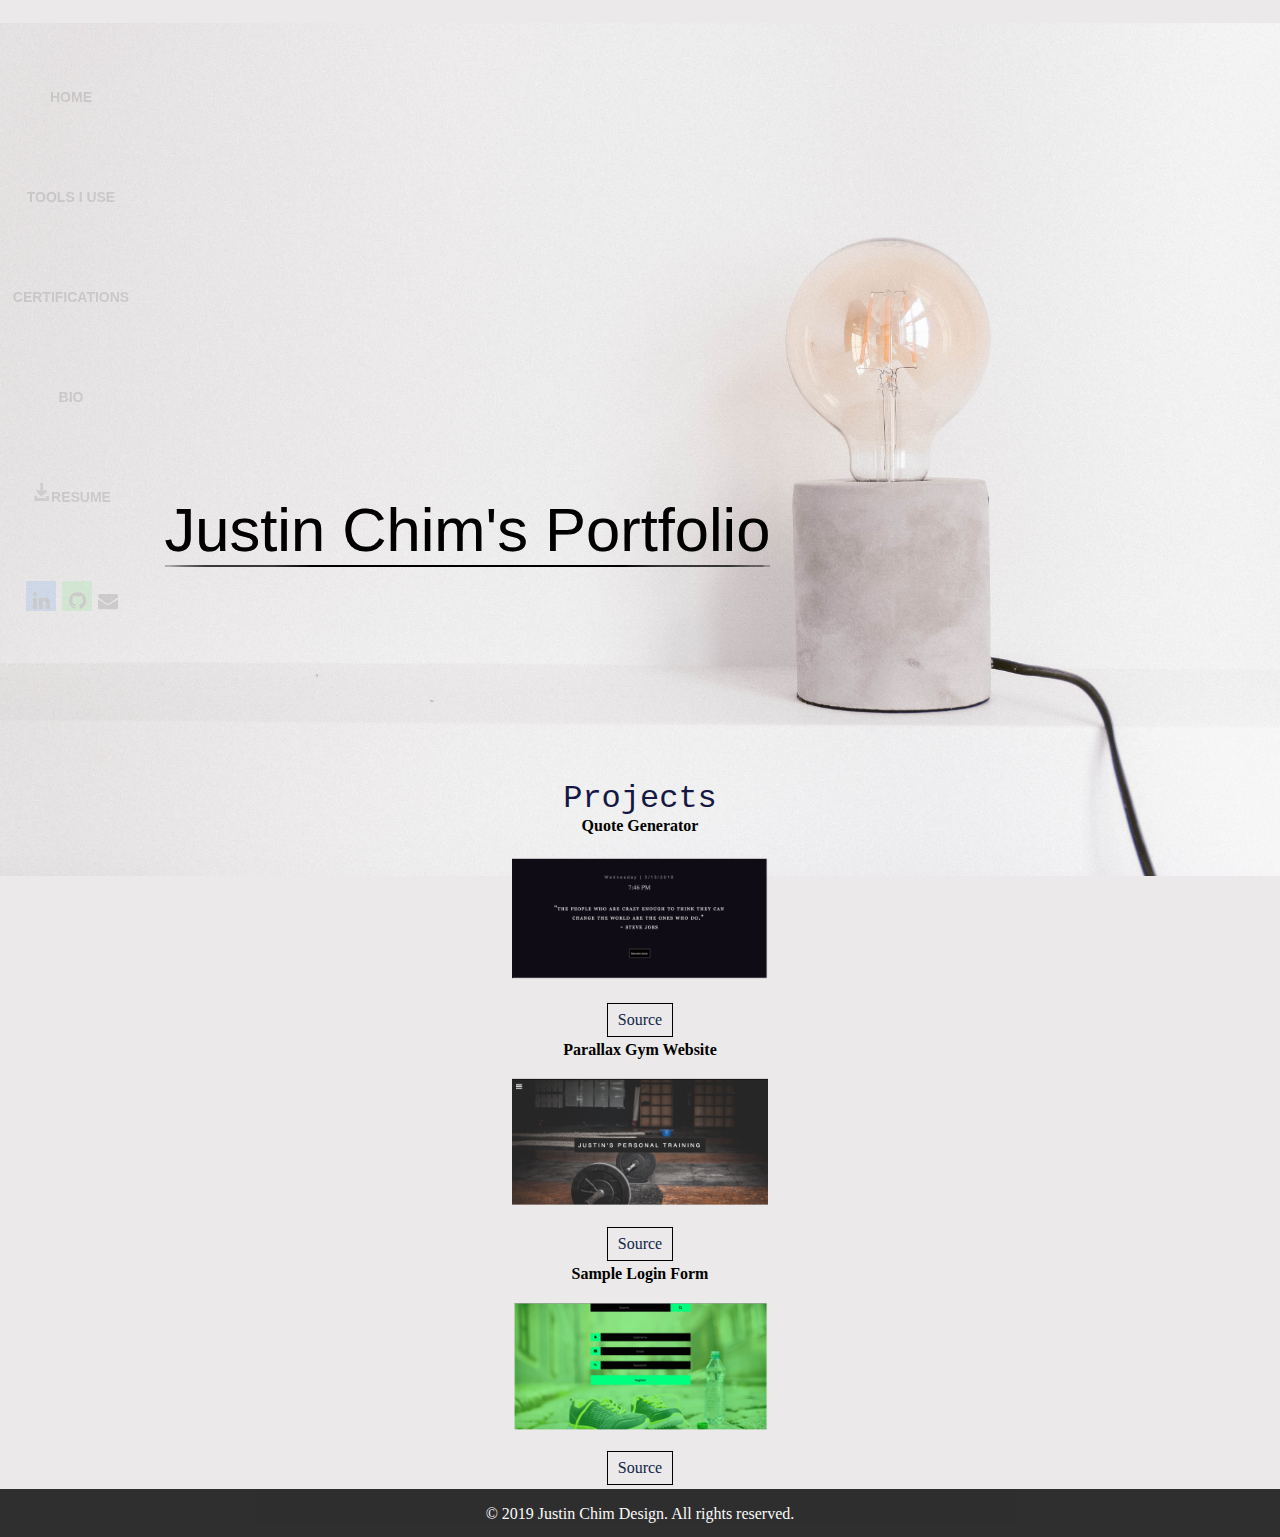
==== commit 5a5ebcdc: "phone media links hover" ====
--- a/index.html
+++ b/index.html
@@ -19,6 +19,7 @@
          <li><a class="nav-link nav-link-all" href="index.html">Home</a></li>
          <li><a class="nav-link nav-link-all" href="Tools.html">Tools I Use</a></li>
          <li><a class="nav-link nav-link-all" href="Cert.html">Certifications</a></li>
+         <li><a class="nav-link nav-link-all" href="Bio.html">Bio</a></li>
           <li id="resume"><a class="nav-link nav-link-all" download href="/justinchim.github.io/JustinChimWebResume.docx">
              <svg id="dl"
              width="20px" height="30px" viewBox="40 -60 110.000000 230.000000">
@@ -38,22 +39,14 @@
             <li class="icons"><!-- Font Awesome Social Media Icons -->
               <a href="https://www.linkedin.com/in/justin-chim-00366783/" target="_blank" class="fa fa-linkedin"></a>
               <a href="https://github.com/justinchim/" target="_blank" class="fa fa-github"></a>
+              <a href="mailto:justseefitnesss@gmail.com?Subject=Position%20Offer" target="_top" class="fa fa-envelope"></a>
             </li>
        </ul>
      </div>
       <div class="animated">
             <span>Justin Chim's Portfolio</span>
           </div>
-        <div id="cert" class="text2">
-        <article>
-          <ul>
-              <li class="perks">Strong Work Ethic</li>
-              <li class="perks">Fast Learner</li>
-              <li class="perks">Team Player</li>
-              <li class="perks">Leads by Example</li>
-          </ul>
-          </article>
-        </div>
+      <div id="cert" class="text2">
         <article>
             <h1>Projects</h1>
             <h4>Quote Generator</h4>
@@ -84,11 +77,11 @@
             <li id="icons"><!-- Font Awesome Social Media Icons -->
               <a href="https://www.linkedin.com/in/justin-chim-00366783/" target="_blank" class="fa fa-linkedin"></a>
               <a href="https://github.com/justinchim/" target="_blank" class="fa fa-github"></a>
-       <!--       <a href="https://www.udemy.com/user/justin-chim/" target="_blank" class="fa fa-udemy"></a> -->
+              <a href="mailto:justseefitnesss@gmail.com?Subject=Position%20Offer" target="_top" class="fa fa-envelope"></a>
             </li>
             </ul>
       </nav>
-        </div>
+      </div> <!-- id="Cert" class="Text2" end -->
        <!--
         <div style="padding:200px">
           <h2>Overlay with Text</h2>
--- a/style.css
+++ b/style.css
@@ -18,15 +18,13 @@
   color:#000;
   }
 
-  .perk{
+  .perks{
     font-family: Helvetica, Arial, sans-serif;
     display:flex;
     justify-content: center;
     align-items: center;
     flex-direction: row;
-    font-size: 2vw;
-    height: 500px;
-    margin: 280px 345px 0 0;
+    font-size: 0.4em;
     position: relative;
     animation: perk 3s;
     -webkit-animation: ex 3s;
@@ -84,9 +82,15 @@
   font-size: 19.5em;
   color: rgba(255, 255, 255, 0);
   text-align: center;
-  -webkit-animation: glow 1.5s ease-in-out infinite alternate;
-  -moz-animation: glow 1.5s ease-in-out infinite alternate;
-  animation: glow 1.5s ease-in-out infinite alternate;
+  -webkit-animation: glow 1.5s cubic-bezier(0.3, 0.2, 1.0, 0.4) infinite alternate;
+  -moz-animation: glow 1.5s cubic-bezier(0.3, 0.2, 1.0, 0.4) infinite alternate;
+  animation: glow 1.5s cubic-bezier(0.3, 0.2, 1.0, 0.4) infinite alternate;
+}
+
+@keyframes glow {
+  from {
+    text-shadow: 0 0 50px #ecdb3b, 0 0 60px #ecdb3b, 0 0 120px #ecdb3b;
+  }
 }
 
 @-webkit-keyframes glow {
@@ -162,9 +166,6 @@
   transform: scale(1.2); 
 }
 
-.container{
-}
-
 /*** Nav ***/
 
 .text{
@@ -259,7 +260,8 @@
     width: 9em;
     height: 100%;
     text-align: center;
-    padding-top:10vh;
+    padding-top:5vh;
+    opacity:0.3;
   }
 
  .main-nav li{
@@ -274,12 +276,12 @@
     opacity:0.4;
 }
   .main-nav a:hover{
-    color:#909090;
+    color:#242424;
     transition: 200ms;
     transition-timing-function: ease-in-out;
     -webkit-transition: 200ms;
     -webkit-transition-timing-function: ease-in-out;
-
+    opacity: 1;
   }
   .main-nav a:active{
     color:#fff;
@@ -292,10 +294,10 @@
   }
 
   .nav-link::after {
-    transition: 300ms;
+    transition: 500ms;
     content: "";
     position: relative;
-    border-right: 5px solid black;
+    border-right: 2px solid black;
   }
 
 
@@ -309,7 +311,7 @@
   height: 2em;
   width: 4vh;
   opacity: 1;
-  margin: 0.3em;
+  margin: 0.6em;
 }
 
 
@@ -318,8 +320,6 @@
   }
 
   /*** Font Awesome ***/
-
-  /* Style all font awesome icons */
 .fa {
   width: 20px;
   height: 10px;
@@ -327,33 +327,31 @@
   margin-top: 36px;
 }
 
-/* Add a hover effect if you want */
 .fa:hover {
-  opacity: 0.7;
+  opacity: 1;
 }
 
 .fa-linkedin {
   background: rgb(24, 122, 235);
-  color: white;
   padding:10px 5px;
 }
 
 .fa-github {
   background: #37e640;
-  color: white;
   padding:10px 5px;
 }
 
 /*** Footer ***/
 .footer{
   width:100%;
-  height:10%;
+  height:2em;
   background:#000;
   color:#fff;
   opacity:0.8;
   overflow: hidden;
   text-align: center;
   bottom:0;
+  padding: 1em 0 0 0;
   }
 
   @media(max-width:900px){
@@ -616,10 +614,6 @@
     .perks{display:none}
     .glow{display:none}
 
-    body{
-
-    }
-
     #projects{
       margin-top:50vh;
     }
@@ -636,18 +630,25 @@
       position:fixed;
       z-index: 1;
       left:0;
-      opacity: 0.6;
+      opacity: 0.3;
+      transition: 1s;
     }
 
     .fa {
-      width: 10px;
+      width: 0.5em;
       height: 5px;
       text-decoration: none;
-      margin-top: 36px;
-    }
-
-    #icons:hover{
+      margin-top: 2em;
+    }
+
+    #icons a:hover{
       opacity: 1;
+    }
+
+   #icons .fa{
+      color: rgb(46, 44, 44);
+      height: 0.4em;
+      width: 0.4em;
     }
 
     .footer{
